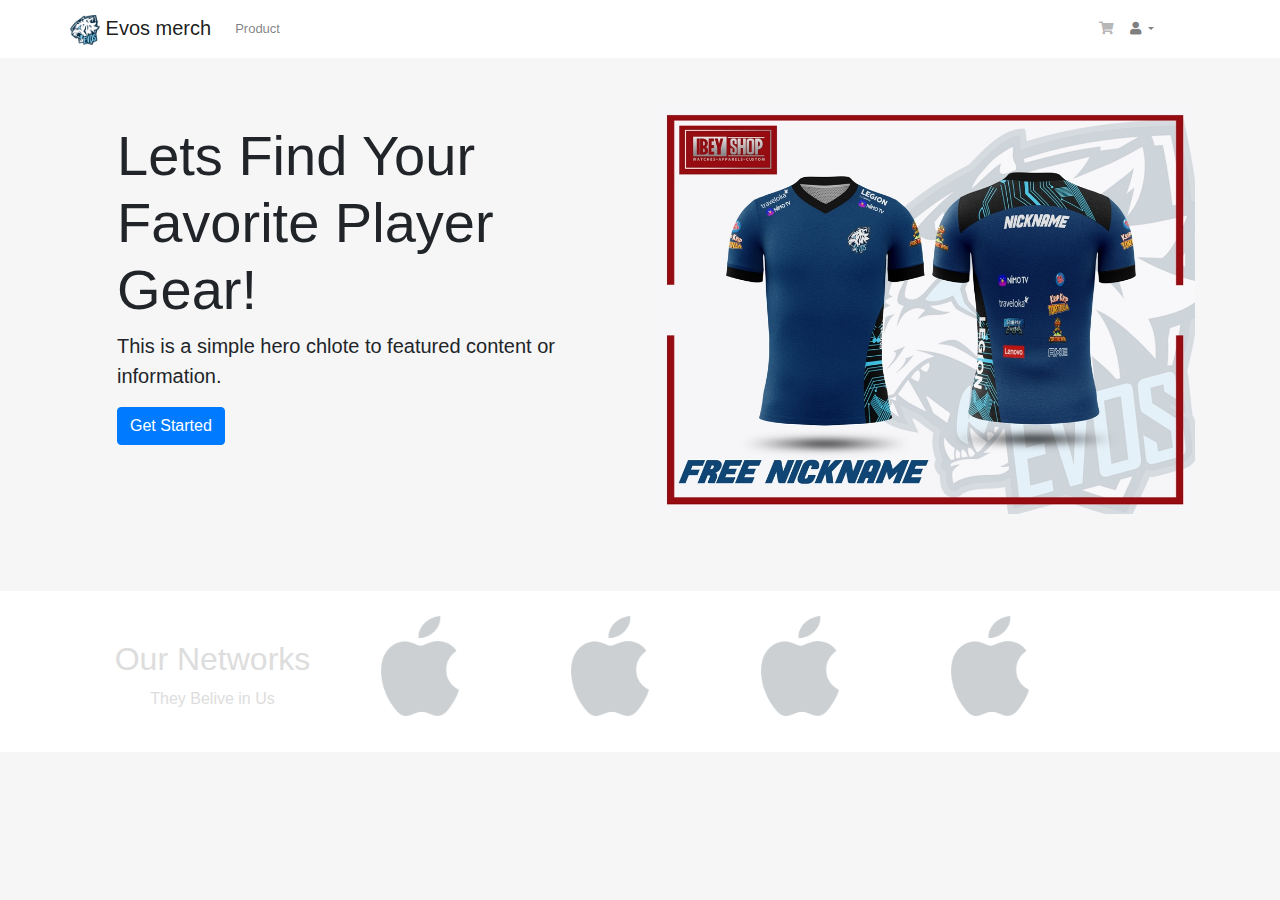
==== index.html @ 95a43ef6 "upload 30% front end" ====
<!DOCTYPE html>
<html lang="en">

  <head>
    <meta charset="UTF-8" />
    <meta name="viewport" content="width=device-width, initial-scale=1.0" />
    <title>Evos Merch</title>
    <link rel="stylesheet" href="frontend/libraries/bootstrap/css/bootstrap.css" />
    <link rel="stylesheet" href="frontend/libraries/fontawesome/css/all.css" />
    <link rel="stylesheet" href="frontend/libraries/fontawesome/css/fontawesome.css" />
    <link rel="stylesheet" href="frontend/libraries/fontawesome/css/brands.css" />
    <link rel="stylesheet" href="frontend/libraries/fontawesome/css/solid.css" />
    <link rel="stylesheet" href="frontend/style/style.css" />
  </head>

  <body>
    <!-- Navbar -->
    <nav class="navbar navbar-light bg-white navbar-expand">
      <div class="container">
        <a class="navbar-brand" href="#">
          <img src="frontend/images/logo.png" width="30" height="30" alt="" />
          Evos merch
        </a>

        <ul class="navbar-nav">
          <li>
            <a href="#" class="nav-link">
              Product
            </a>
          </li>
        </ul>

        <div class="navbar-nav ml-auto">
          <ul class="navbar-nav mr-5">

            <li class="nav-item">
              <a class="nav-link disabled" href="#">
                <i class="fa fa-shopping-cart"></i>
              </a>
            </li>

            <li class="nav-item dropdown">
              <a class="nav-link dropdown-toggle" href="#" id="navbarDropdown" role="button" data-toggle="dropdown"
                aria-haspopup="true" aria-expanded="false">
                <i class="fa fa-user"></i>
              </a>
              <div class="dropdown-menu dropdown-menu-right position-absolute" aria-labelledby="navbarDropdown">
                <a class="dropdown-item" href="#">Profile</a>
                <a class="dropdown-item" href="#">Transaction History</a>
                <div class="dropdown-divider"></div>
                <a class="dropdown-item" href="#">Login</a>
              </div>
            </li>
          </ul>
        </div>
      </div>
    </nav>
    <!-- End Navbar -->

    <div class="container">
      <header>
        <div class="row">
          <div class="col-md-6 col-lg-6">
            <div class="jumbotron">
              <h3 class="display-4">Lets Find Your Favorite Player Gear!</h3>
              <p class="lead">This is a simple hero chlote
                to
                featured content or information.</p>
              <a class="btn btn-primary btn-md" href="#">Get Started</a>
            </div>
          </div>

          <div class="img-side col-md-6 col-lg-6 mt-5">
            <img src="frontend/images/jersey-heading.jpg" class="img-fluid">
          </div>
        </div>
      </header>
    </div>

    <main>
      <section class="section-networks">
        <div class="container">
          <div class="row">
            <div class="col-md-3 mt-4">
              <h2>Our Networks</h2>
              <p>They Belive in Us</p>
            </div>
            <div class="col-sm-2 col-md-2">
              <img src="frontend/images/apple.png" class="img-net">
            </div>
            <div class="col-sm-2 col-md-2">
              <img src="frontend/images/apple.png" class="img-net">
            </div>
            <div class="col-sm-2 col-md-2">
              <img src="frontend/images/apple.png" class="img-net">
            </div>
            <div class="col-sm-2 col-md-2">
              <img src="frontend/images/apple.png" class="img-net">
            </div>
          </div>
        </div>
      </section>
    </main>



    <script src="frontend/libraries/retina/retina.js"></script>
    <script src="frontend/libraries/jquery/jquery-3.4.1.min.js"></script>
    <script src="frontend/libraries/bootstrap/js/bootstrap.js"></script>
    <script src="frontend/script/main.js"></script>
  </body>

</html>
---- frontend/libraries/fontawesome/css/brands.css ----
/*!
 * Font Awesome Free 5.15.1 by @fontawesome - https://fontawesome.com
 * License - https://fontawesome.com/license/free (Icons: CC BY 4.0, Fonts: SIL OFL 1.1, Code: MIT License)
 */
@font-face {
  font-family: 'Font Awesome 5 Brands';
  font-style: normal;
  font-weight: 400;
  font-display: block;
  src: url("../webfonts/fa-brands-400.eot");
  src: url("../webfonts/fa-brands-400.eot?#iefix") format("embedded-opentype"), url("../webfonts/fa-brands-400.woff2") format("woff2"), url("../webfonts/fa-brands-400.woff") format("woff"), url("../webfonts/fa-brands-400.ttf") format("truetype"), url("../webfonts/fa-brands-400.svg#fontawesome") format("svg"); }

.fab {
  font-family: 'Font Awesome 5 Brands';
  font-weight: 400; }
---- frontend/libraries/fontawesome/css/solid.css ----
/*!
 * Font Awesome Free 5.15.1 by @fontawesome - https://fontawesome.com
 * License - https://fontawesome.com/license/free (Icons: CC BY 4.0, Fonts: SIL OFL 1.1, Code: MIT License)
 */
@font-face {
  font-family: 'Font Awesome 5 Free';
  font-style: normal;
  font-weight: 900;
  font-display: block;
  src: url("../webfonts/fa-solid-900.eot");
  src: url("../webfonts/fa-solid-900.eot?#iefix") format("embedded-opentype"), url("../webfonts/fa-solid-900.woff2") format("woff2"), url("../webfonts/fa-solid-900.woff") format("woff"), url("../webfonts/fa-solid-900.ttf") format("truetype"), url("../webfonts/fa-solid-900.svg#fontawesome") format("svg"); }

.fa,
.fas {
  font-family: 'Font Awesome 5 Free';
  font-weight: 900; }
---- frontend/style/style.css ----
body {
  background-color: #f6f6f6;
}

nav ul li a {
  font-size: small;
}

header .jumbotron {
  background: #f6f6f6 !important;
}

.section-networks {
  background-color: #ffffff;
  margin-top: 50px;
  padding: 25px;
}

.section-networks h2 {
  text-align: center;
  color: #dddddd;
}

.section-networks p {
  text-align: center;
  color: #dddddd;
}

.section-networks .img-net {
  border: 0px;
  max-width: 100px;
}
/*# sourceMappingURL=style.css.map */
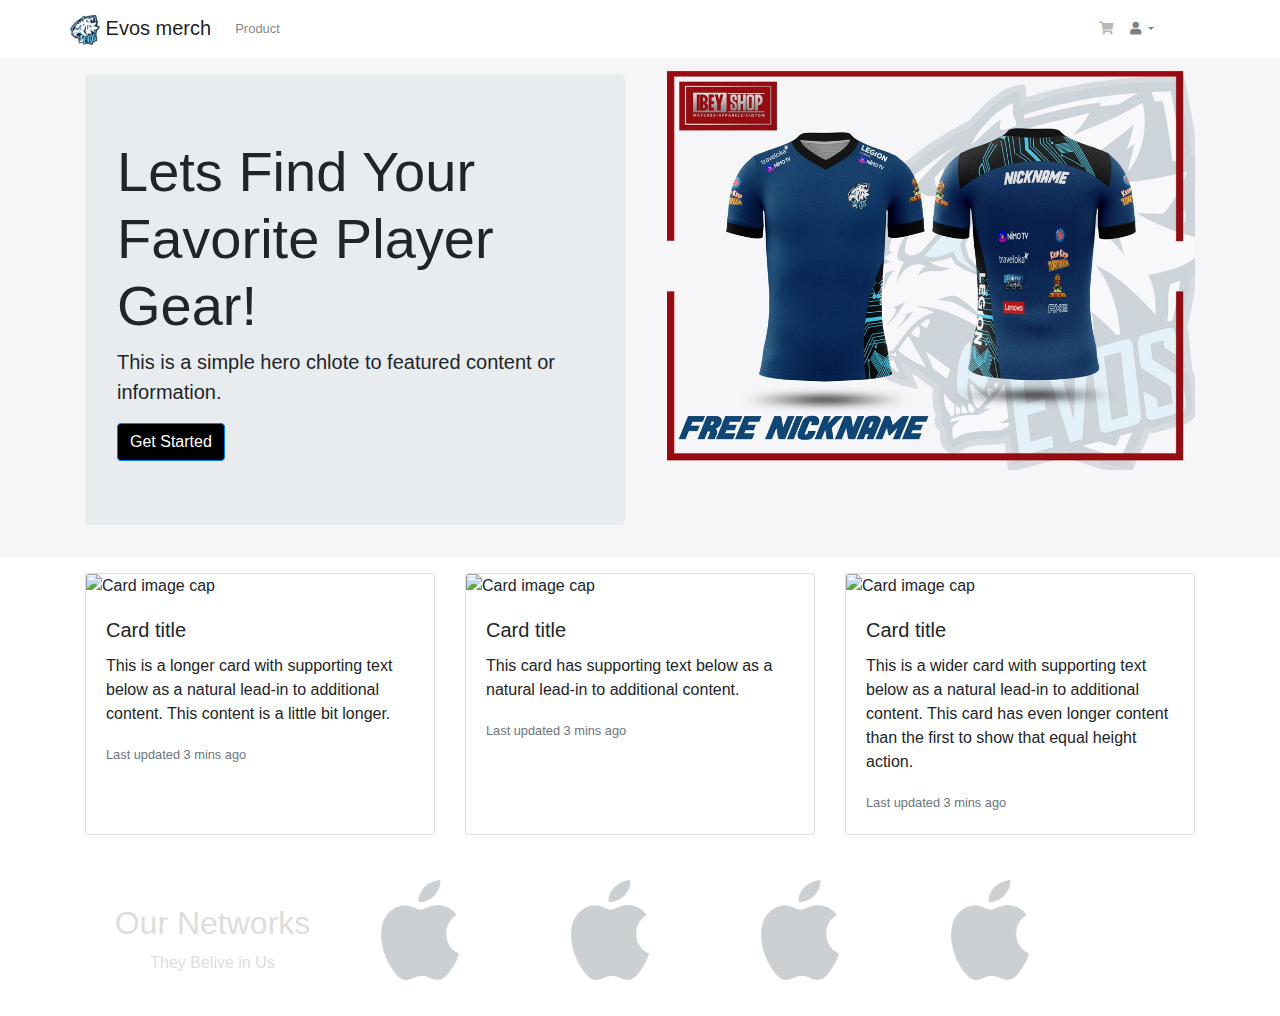
==== commit 0aaa0bea: "tak tinggal adus sek cok" ====
--- a/index.html
+++ b/index.html
@@ -57,10 +57,10 @@
     </nav>
     <!-- End Navbar -->
 
-    <div class="container">
-      <header>
+    <header>
+      <div class="container">
         <div class="row">
-          <div class="col-md-6 col-lg-6">
+          <div class="col-md-6 col-lg-6 mt-3">
             <div class="jumbotron">
               <h3 class="display-4">Lets Find Your Favorite Player Gear!</h3>
               <p class="lead">This is a simple hero chlote
@@ -70,14 +70,47 @@
             </div>
           </div>
 
-          <div class="img-side col-md-6 col-lg-6 mt-5">
+          <div class="img-side col-md-6 col-lg-6 mt-1">
             <img src="frontend/images/jersey-heading.jpg" class="img-fluid">
           </div>
         </div>
-      </header>
-    </div>
+      </div>
+    </header>
 
     <main>
+      <section class="featured-item mt-3">
+        <div class="container">
+          <div class="card-deck">
+            <div class="card">
+              <img class="card-img-top" src="..." alt="Card image cap">
+              <div class="card-body">
+                <h5 class="card-title">Card title</h5>
+                <p class="card-text">This is a longer card with supporting text below as a natural lead-in to additional
+                  content. This content is a little bit longer.</p>
+                <p class="card-text"><small class="text-muted">Last updated 3 mins ago</small></p>
+              </div>
+            </div>
+            <div class="card">
+              <img class="card-img-top" src="..." alt="Card image cap">
+              <div class="card-body">
+                <h5 class="card-title">Card title</h5>
+                <p class="card-text">This card has supporting text below as a natural lead-in to additional content.</p>
+                <p class="card-text"><small class="text-muted">Last updated 3 mins ago</small></p>
+              </div>
+            </div>
+            <div class="card">
+              <img class="card-img-top" src="..." alt="Card image cap">
+              <div class="card-body">
+                <h5 class="card-title">Card title</h5>
+                <p class="card-text">This is a wider card with supporting text below as a natural lead-in to additional
+                  content. This card has even longer content than the first to show that equal height action.</p>
+                <p class="card-text"><small class="text-muted">Last updated 3 mins ago</small></p>
+              </div>
+            </div>
+          </div>
+        </div>
+      </section>
+
       <section class="section-networks">
         <div class="container">
           <div class="row">
@@ -85,16 +118,16 @@
               <h2>Our Networks</h2>
               <p>They Belive in Us</p>
             </div>
-            <div class="col-sm-2 col-md-2">
+            <div class="col-xs-2 col-md-2">
               <img src="frontend/images/apple.png" class="img-net">
             </div>
-            <div class="col-sm-2 col-md-2">
+            <div class="col-xs-2 col-md-2">
               <img src="frontend/images/apple.png" class="img-net">
             </div>
-            <div class="col-sm-2 col-md-2">
+            <div class="col-xs-2 col-md-2">
               <img src="frontend/images/apple.png" class="img-net">
             </div>
-            <div class="col-sm-2 col-md-2">
+            <div class="col-xs-2 col-md-2">
               <img src="frontend/images/apple.png" class="img-net">
             </div>
           </div>
--- a/frontend/style/style.css
+++ b/frontend/style/style.css
@@ -1,18 +1,21 @@
 body {
-  background-color: #f6f6f6;
+  background-color: #fff;
 }
 
 nav ul li a {
   font-size: small;
 }
 
-header .jumbotron {
-  background: #f6f6f6 !important;
+.btn-primary {
+  background-color: black;
+}
+
+header {
+  background-color: #f6f6f8 !important;
 }
 
 .section-networks {
-  background-color: #ffffff;
-  margin-top: 50px;
+  margin-top: 20px;
   padding: 25px;
 }
 
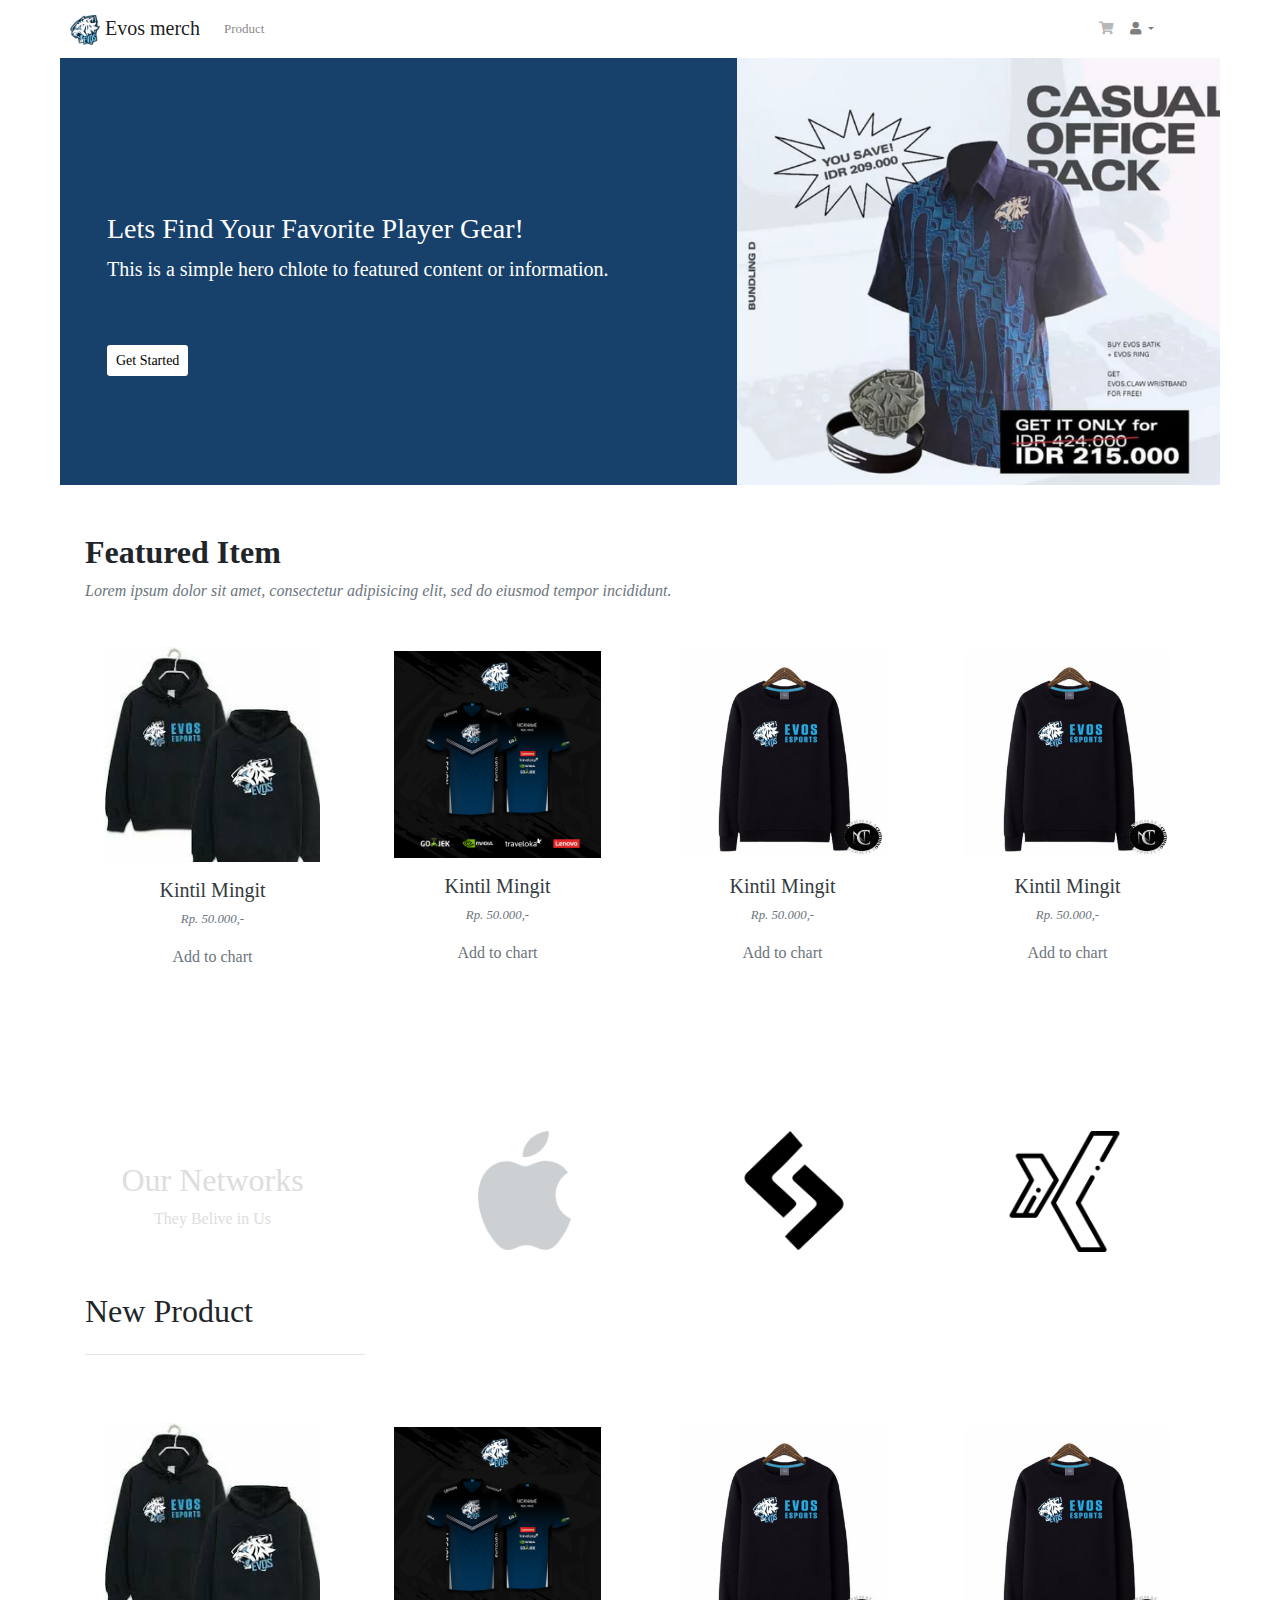
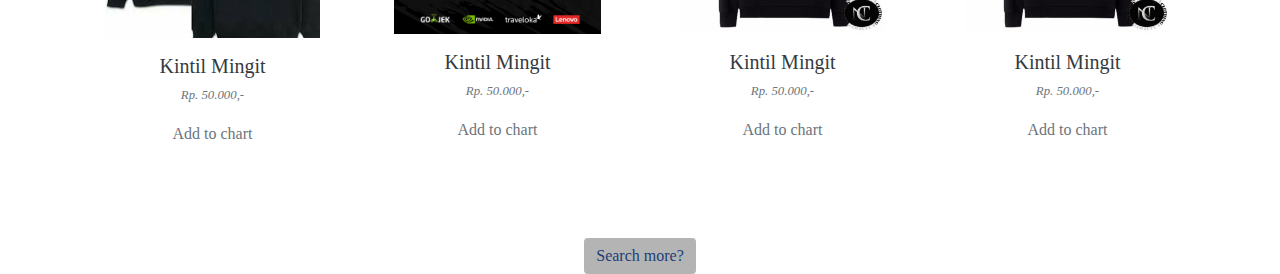
==== commit 7ab127b8: "clear header" ====
--- a/index.html
+++ b/index.html
@@ -57,87 +57,169 @@
     </nav>
     <!-- End Navbar -->
 
-    <header>
-      <div class="container">
+
+    <header class="header-top">
+      <div class="container-fluid">
         <div class="row">
-          <div class="col-md-6 col-lg-6 mt-3">
-            <div class="jumbotron">
-              <h3 class="display-4">Lets Find Your Favorite Player Gear!</h3>
+          <div class="col-md-7 col-lg-7 main-color no-gutters">
+            <div class="jumbotron bg-transparent">
+              <h3 class="">Lets Find Your Favorite Player Gear!</h3>
               <p class="lead">This is a simple hero chlote
                 to
                 featured content or information.</p>
-              <a class="btn btn-primary btn-md" href="#">Get Started</a>
-            </div>
-          </div>
-
-          <div class="img-side col-md-6 col-lg-6 mt-1">
-            <img src="frontend/images/jersey-heading.jpg" class="img-fluid">
+              <a class="btn btn-white btn-sm" href="#">Get Started</a>
+            </div>
+          </div>
+
+          <div class="img-side col-md-5 col-lg-5 bg-dark no-gutters d-none d-md-block">
+            <img src="frontend/images/promo.png" class="img-fluid" alt="Responsive image">
           </div>
         </div>
       </div>
     </header>
 
     <main>
-      <section class="featured-item mt-3">
-        <div class="container">
-          <div class="card-deck">
-            <div class="card">
-              <img class="card-img-top" src="..." alt="Card image cap">
-              <div class="card-body">
-                <h5 class="card-title">Card title</h5>
-                <p class="card-text">This is a longer card with supporting text below as a natural lead-in to additional
-                  content. This content is a little bit longer.</p>
-                <p class="card-text"><small class="text-muted">Last updated 3 mins ago</small></p>
-              </div>
-            </div>
-            <div class="card">
-              <img class="card-img-top" src="..." alt="Card image cap">
-              <div class="card-body">
-                <h5 class="card-title">Card title</h5>
-                <p class="card-text">This card has supporting text below as a natural lead-in to additional content.</p>
-                <p class="card-text"><small class="text-muted">Last updated 3 mins ago</small></p>
-              </div>
-            </div>
-            <div class="card">
-              <img class="card-img-top" src="..." alt="Card image cap">
-              <div class="card-body">
-                <h5 class="card-title">Card title</h5>
-                <p class="card-text">This is a wider card with supporting text below as a natural lead-in to additional
-                  content. This card has even longer content than the first to show that equal height action.</p>
-                <p class="card-text"><small class="text-muted">Last updated 3 mins ago</small></p>
+      <section class="section-featured-item">
+        <div class="container mt-5">
+          <h2 class="font-weight-bold">Featured Item</h2>
+          <hr class="float-left">
+          <p class="font-italic text-muted mb-4">Lorem ipsum dolor sit amet,
+            consectetur adipisicing elit,
+            sed do
+            eiusmod
+            tempor incididunt.</p>
+          <div class="row text-center pb-5 mb-4">
+            <div class="col-lg-3 col-md-6 mb-4 mb-lg-0">
+              <!-- Card-->
+              <div class="card rounded shadow-sm border-0">
+                <div class="card-body">
+                  <img src="frontend/images/product-1.jpeg" alt="" class="img-fluid d-block mx-auto mb-3">
+                  <h5> <a href="#" style="text-decoration: none;" class="text-dark">Kintil Mingit</a></h5>
+                  <p class="small text-muted font-italic">Rp. 50.000,-</p>
+                  <a href="" style="text-decoration: none;" class="text-muted text-info">Add to chart</a>
+                </div>
+              </div>
+            </div>
+
+            <div class="col-lg-3 col-md-6 mb-4 mb-lg-0">
+              <!-- Card-->
+              <div class="card rounded shadow-sm border-0">
+                <div class="card-body p-4"><img src="frontend/images/product-2.png" alt=""
+                    class="img-fluid d-block mx-auto mb-3">
+                  <h5> <a href="#" style="text-decoration: none;" class="text-dark">Kintil Mingit</a></h5>
+                  <p class="small text-muted font-italic">Rp. 50.000,-</p>
+                  <a href="" style="text-decoration: none;" class="text-muted text-info">Add to chart</a>
+                </div>
+              </div>
+            </div>
+
+            <div class="col-lg-3 col-md-6 mb-4 mb-lg-0">
+              <!-- Card-->
+              <div class="card rounded shadow-sm border-0">
+                <div class="card-body p-4">
+                  <img src="frontend/images/product-3.jpg" alt="" class="img-fluid d-block mx-auto mb-3">
+                  <h5> <a href="#" style="text-decoration: none;" class="text-dark">Kintil Mingit</a></h5>
+                  <p class="small text-muted font-italic">Rp. 50.000,-</p>
+                  <a href="" style="text-decoration: none;" class="text-muted text-info">Add to chart</a>
+                </div>
+              </div>
+            </div>
+
+            <div class="col-lg-3 col-md-6 mb-4 mb-lg-0">
+              <!-- Card-->
+              <div class="card rounded shadow-sm border-0">
+                <div class="card-body p-4"><img src="frontend/images/product-3.jpg" alt=""
+                    class="img-fluid d-block mx-auto mb-3">
+                  <h5> <a href="#" style="text-decoration: none;" class="text-dark">Kintil Mingit</a></h5>
+                  <p class="small text-muted font-italic">Rp. 50.000,-</p>
+                  <a href="" style="text-decoration: none;" class="text-muted text-info">Add to chart</a>
+                </div>
               </div>
             </div>
           </div>
         </div>
       </section>
+
 
       <section class="section-networks">
         <div class="container">
           <div class="row">
-            <div class="col-md-3 mt-4">
+            <div class="col-md-3 col-sm-3 mt-4">
               <h2>Our Networks</h2>
               <p>They Belive in Us</p>
             </div>
-            <div class="col-xs-2 col-md-2">
-              <img src="frontend/images/apple.png" class="img-net">
-            </div>
-            <div class="col-xs-2 col-md-2">
-              <img src="frontend/images/apple.png" class="img-net">
-            </div>
-            <div class="col-xs-2 col-md-2">
-              <img src="frontend/images/apple.png" class="img-net">
-            </div>
-            <div class="col-xs-2 col-md-2">
-              <img src="frontend/images/apple.png" class="img-net">
-            </div>
+            <div class="col-md-1"></div>
+            <div class="col-md-8 col-sm-7 mt-4">
+              <img src="frontend/images/brand.png" class="mt-n5 img-net">
+            </div>
+          </div>
+        </div>
+      </section>
+
+      <section class="section-featured-item">
+        <div class="container">
+          <h2 class="display-5">New Product</h2>
+          <hr class="my-4 mb-5" align="left" width="280px">
+          <div class="row text-center pb-5 mb-4">
+            <div class="col-lg-3 col-md-6 mb-4 mb-lg-0">
+              <!-- Card-->
+              <div class="card rounded shadow-sm border-0">
+                <div class="card-body">
+                  <img src="frontend/images/product-1.jpeg" alt="" class="img-fluid d-block mx-auto mb-3">
+                  <h5> <a href="#" style="text-decoration: none;" class="text-dark">Kintil Mingit</a></h5>
+                  <p class="small text-muted font-italic">Rp. 50.000,-</p>
+                  <a href="" style="text-decoration: none;" class="text-muted text-info">Add to chart</a>
+                </div>
+              </div>
+            </div>
+
+            <div class="col-lg-3 col-md-6 mb-4 mb-lg-0">
+              <!-- Card-->
+              <div class="card rounded shadow-sm border-0">
+                <div class="card-body p-4"><img src="frontend/images/product-2.png" alt=""
+                    class="img-fluid d-block mx-auto mb-3">
+                  <h5> <a href="#" style="text-decoration: none;" class="text-dark">Kintil Mingit</a></h5>
+                  <p class="small text-muted font-italic">Rp. 50.000,-</p>
+                  <a href="" style="text-decoration: none;" class="text-muted text-info">Add to chart</a>
+                </div>
+              </div>
+            </div>
+
+            <div class="col-lg-3 col-md-6 mb-4 mb-lg-0">
+              <!-- Card-->
+              <div class="card rounded shadow-sm border-0">
+                <div class="card-body p-4">
+                  <img src="frontend/images/product-3.jpg" alt="" class="img-fluid d-block mx-auto mb-3">
+                  <h5> <a href="#" style="text-decoration: none;" class="text-dark">Kintil Mingit</a></h5>
+                  <p class="small text-muted font-italic">Rp. 50.000,-</p>
+                  <a href="" style="text-decoration: none;" class="text-muted text-info">Add to chart</a>
+                </div>
+              </div>
+            </div>
+
+            <div class="col-lg-3 col-md-6 mb-4 mb-lg-0">
+              <!-- Card-->
+              <div class="card rounded shadow-sm border-0">
+                <div class="card-body p-4"><img src="frontend/images/product-3.jpg" alt=""
+                    class="img-fluid d-block mx-auto mb-3">
+                  <h5> <a href="#" style="text-decoration: none;" class="text-dark">Kintil Mingit</a></h5>
+                  <p class="small text-muted font-italic">Rp. 50.000,-</p>
+                  <a href="" style="text-decoration: none;" class="text-muted text-info">Add to chart</a>
+                </div>
+              </div>
+            </div>
+          </div>
+          <div class="d-flex justify-content-center mt-3">
+            <button class="btn btn-secondary btn-md justify-content-center">Search more?</button>
           </div>
         </div>
       </section>
     </main>
 
-
-
-    <script src="frontend/libraries/retina/retina.js"></script>
+    <footer>
+
+    </footer>
+
     <script src="frontend/libraries/jquery/jquery-3.4.1.min.js"></script>
     <script src="frontend/libraries/bootstrap/js/bootstrap.js"></script>
     <script src="frontend/script/main.js"></script>
--- a/frontend/style/style.css
+++ b/frontend/style/style.css
@@ -1,21 +1,62 @@
 body {
   background-color: #fff;
+  font-family: 'Montserrat';
 }
 
 nav ul li a {
   font-size: small;
 }
 
+.main-color {
+  background-color: #17416B;
+}
+
 .btn-primary {
-  background-color: black;
+  background-color: #1c3d77;
+  border: 0;
+}
+
+.btn-secondary {
+  background-color: #b4b4b4;
+  color: #1c3d77;
+  border: 0;
 }
 
 header {
-  background-color: #f6f6f8 !important;
+  padding-left: 60px;
+  padding-right: 60px;
+}
+
+header h3 {
+  color: #ffffff;
+  margin-top: 90px;
+}
+
+header p {
+  color: #fff;
+}
+
+header .btn-white {
+  margin-top: 45px;
+  background-color: #fff;
+  color: #000000;
+}
+
+header .btn-white:hover {
+  background-color: #1f568d;
+  color: #ffffff;
+}
+
+header .img-side {
+  padding: 0px;
+}
+
+.section-featured-item {
+  margin-top: 15px;
 }
 
 .section-networks {
-  margin-top: 20px;
+  margin-top: 75px;
   padding: 25px;
 }
 
@@ -30,7 +71,25 @@
 }
 
 .section-networks .img-net {
+  margin-top: -30px;
   border: 0px;
-  max-width: 100px;
+  max-width: 700px;
+}
+
+@media (max-width: 978px) {
+  .header-top {
+    padding: 0;
+    margin: 0;
+  }
+  body {
+    padding: 0;
+  }
+  .navbar-fixed-top,
+  .navbar-fixed-bottom,
+  .navbar-static-top {
+    margin-left: 0;
+    margin-right: 0;
+    margin-bottom: 0;
+  }
 }
 /*# sourceMappingURL=style.css.map */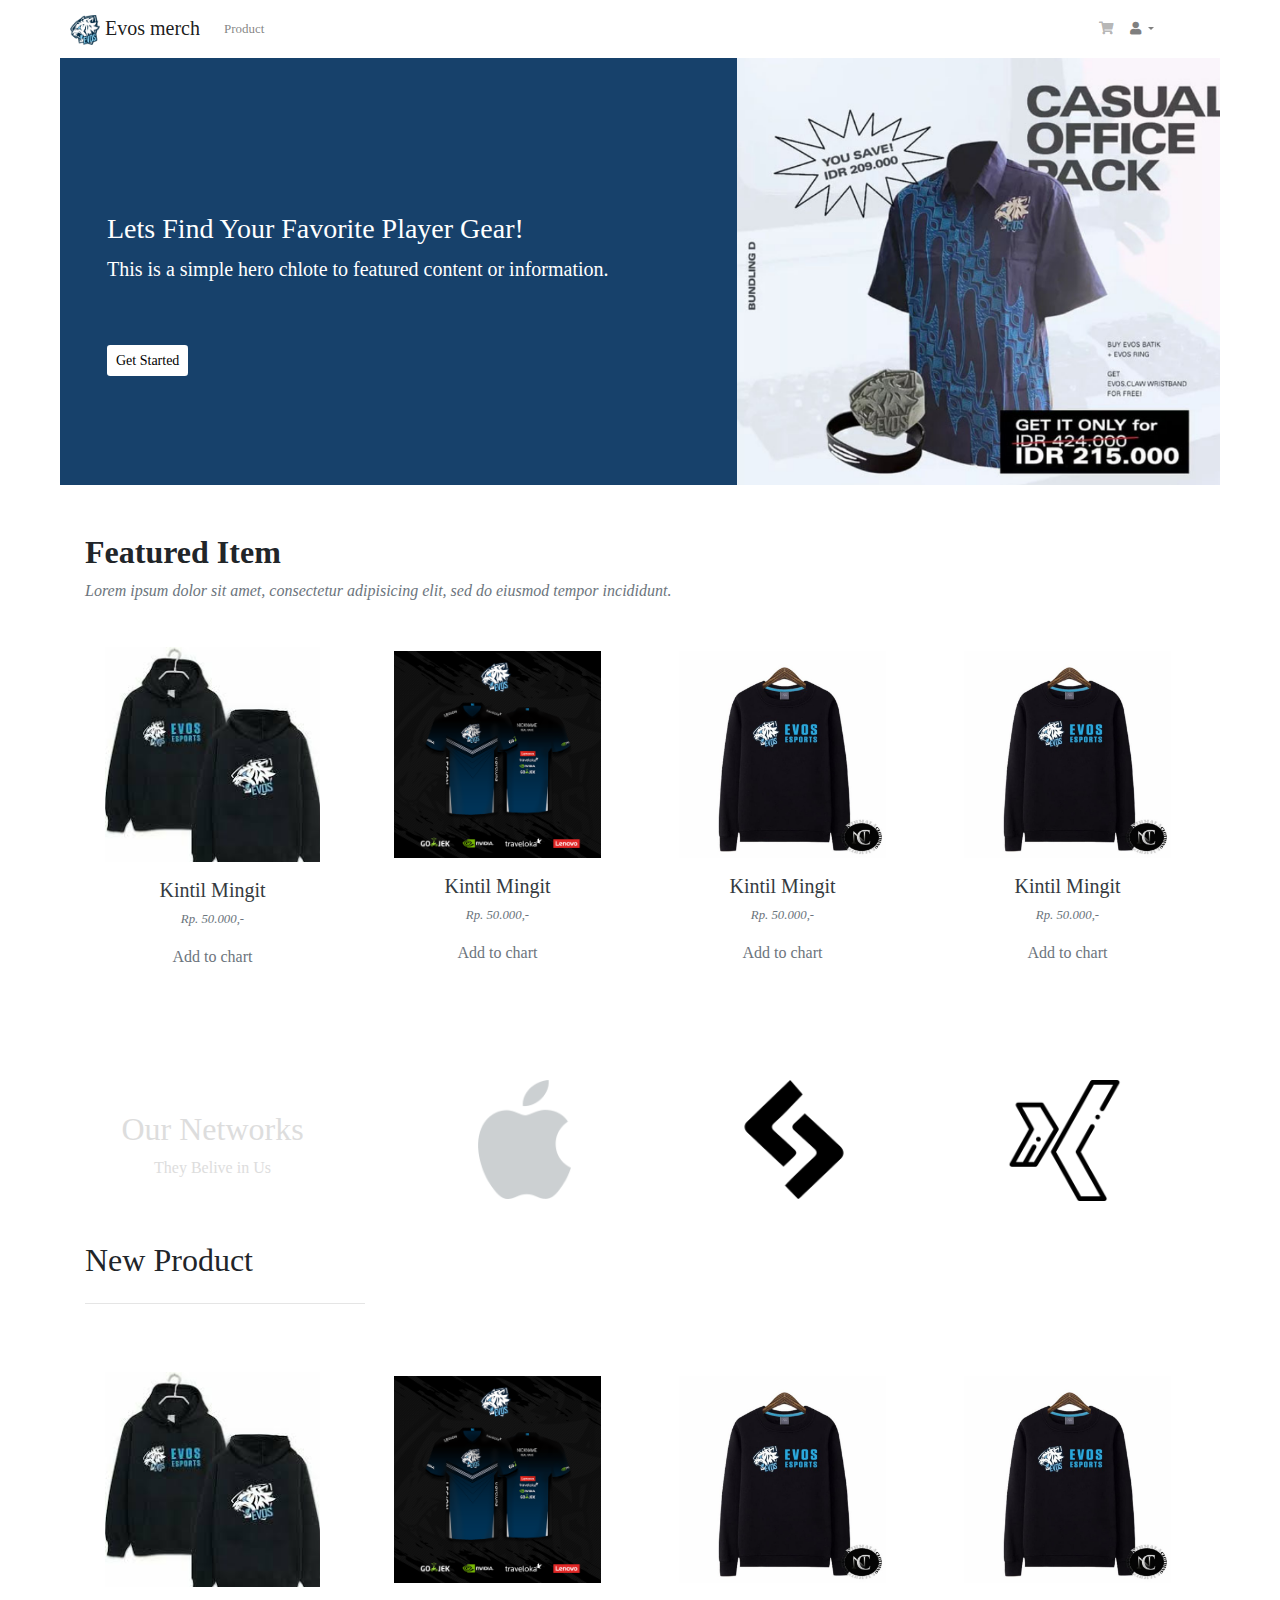
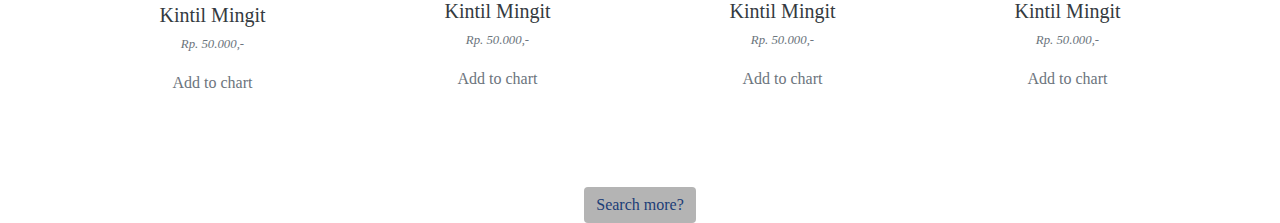
==== commit 90843aaa: "tambah" ====
--- a/index.html
+++ b/index.html
@@ -140,7 +140,6 @@
         </div>
       </section>
 
-
       <section class="section-networks">
         <div class="container">
           <div class="row">
@@ -216,7 +215,10 @@
       </section>
     </main>
 
-    <footer>
+    <footer class="section-footer">
+      <div class="container">
+
+      </div>
 
     </footer>
 
--- a/frontend/style/style.css
+++ b/frontend/style/style.css
@@ -56,7 +56,7 @@
 }
 
 .section-networks {
-  margin-top: 75px;
+  margin-top: 15px;
   padding: 25px;
 }
 
@@ -76,6 +76,10 @@
   max-width: 700px;
 }
 
+.section-footer {
+  background-color: #17416B;
+}
+
 @media (max-width: 978px) {
   .header-top {
     padding: 0;
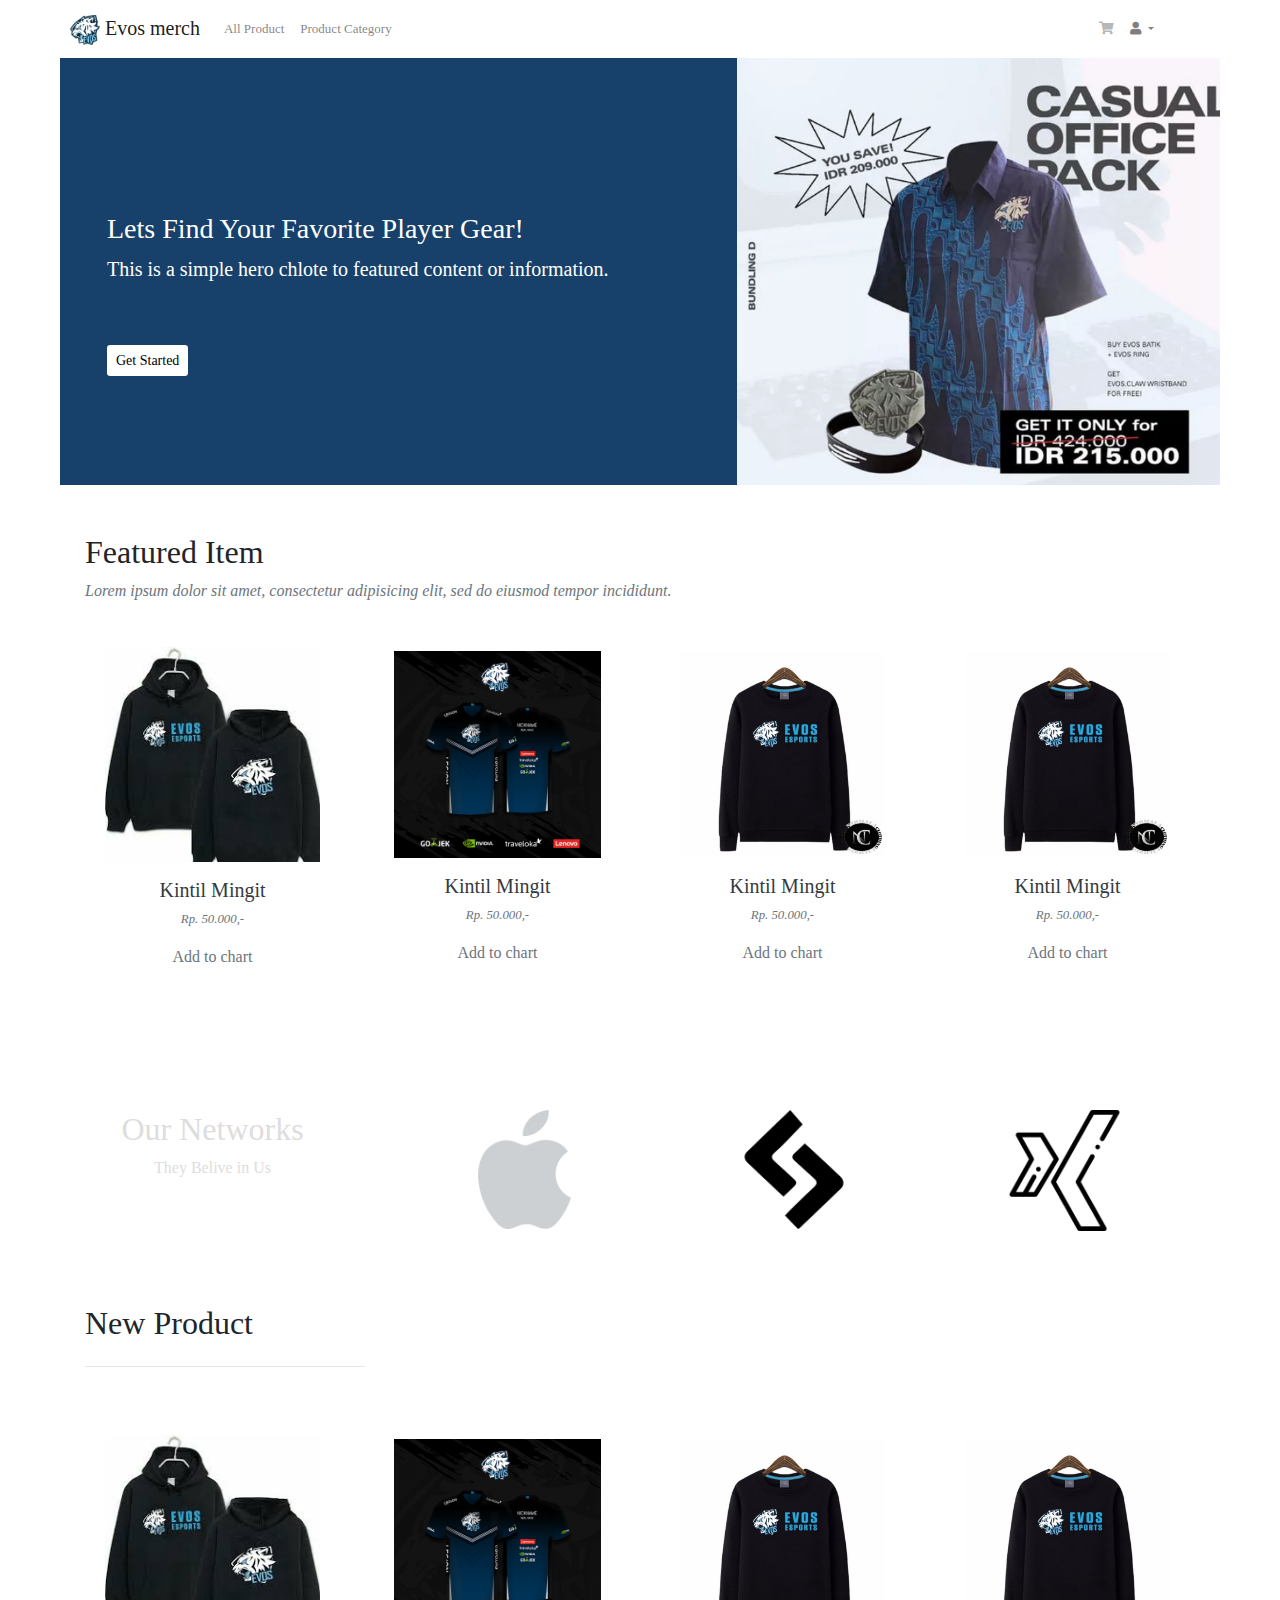
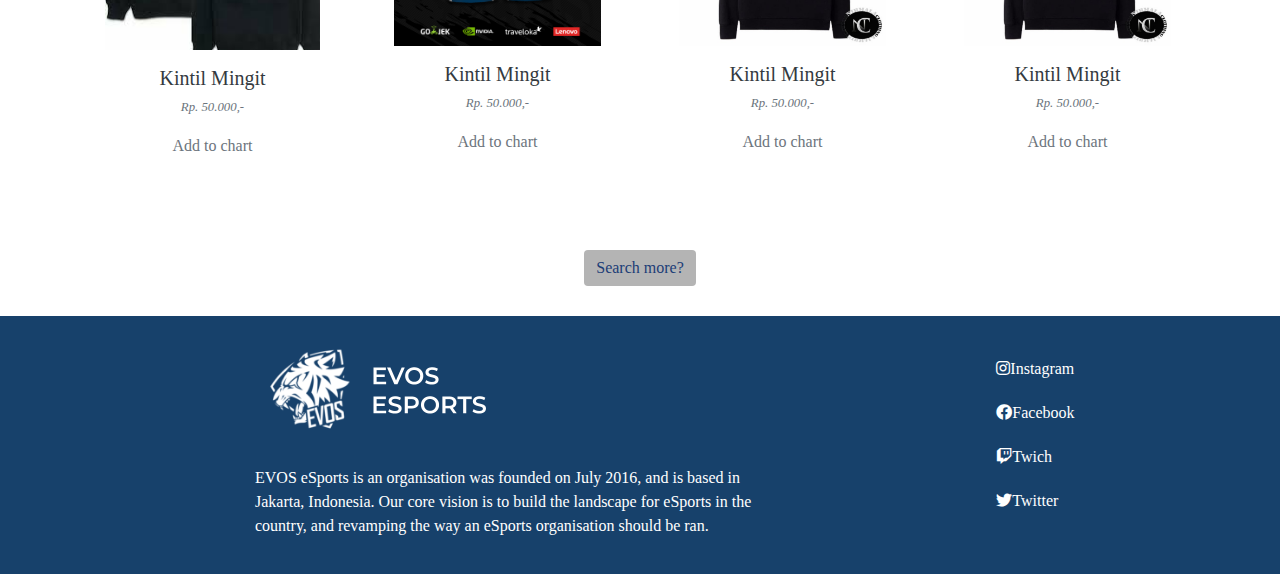
==== commit 1f164763: "xzoom clear" ====
--- a/index.html
+++ b/index.html
@@ -17,15 +17,23 @@
     <!-- Navbar -->
     <nav class="navbar navbar-light bg-white navbar-expand">
       <div class="container">
-        <a class="navbar-brand" href="#">
+        <a class="navbar-brand" href="index.html">
           <img src="frontend/images/logo.png" width="30" height="30" alt="" />
           Evos merch
         </a>
 
         <ul class="navbar-nav">
           <li>
+            <a href="product.html" class="nav-link">
+              All Product
+            </a>
+          </li>
+        </ul>
+
+        <ul class="navbar-nav">
+          <li>
             <a href="#" class="nav-link">
-              Product
+              Product Category
             </a>
           </li>
         </ul>
@@ -71,7 +79,7 @@
             </div>
           </div>
 
-          <div class="img-side col-md-5 col-lg-5 bg-dark no-gutters d-none d-md-block">
+          <div class="img-side col-md-5 col-lg-5 no-gutters d-none d-md-block">
             <img src="frontend/images/promo.png" class="img-fluid" alt="Responsive image">
           </div>
         </div>
@@ -81,7 +89,7 @@
     <main>
       <section class="section-featured-item">
         <div class="container mt-5">
-          <h2 class="font-weight-bold">Featured Item</h2>
+          <h2 class="display-5">Featured Item</h2>
           <hr class="float-left">
           <p class="font-italic text-muted mb-4">Lorem ipsum dolor sit amet,
             consectetur adipisicing elit,
@@ -149,15 +157,15 @@
             </div>
             <div class="col-md-1"></div>
             <div class="col-md-8 col-sm-7 mt-4">
-              <img src="frontend/images/brand.png" class="mt-n5 img-net">
+              <img src="frontend/images/brand.png" class="mt-n5 img-fluid">
             </div>
           </div>
         </div>
       </section>
 
-      <section class="section-featured-item">
+      <section class="section-featured-item mt-5">
         <div class="container">
-          <h2 class="display-5">New Product</h2>
+          <h2 class="display-5 title-page">New Product</h2>
           <hr class="my-4 mb-5" align="left" width="280px">
           <div class="row text-center pb-5 mb-4">
             <div class="col-lg-3 col-md-6 mb-4 mb-lg-0">
@@ -208,7 +216,7 @@
               </div>
             </div>
           </div>
-          <div class="d-flex justify-content-center mt-3">
+          <div class="d-flex justify-content-center mt-2">
             <button class="btn btn-secondary btn-md justify-content-center">Search more?</button>
           </div>
         </div>
@@ -216,8 +224,42 @@
     </main>
 
     <footer class="section-footer">
-      <div class="container">
-
+      <div class="container-fluid">
+        <div class="row">
+          <div class="col-md-8 col-xl-8 col-sm-12">
+            <img src="frontend/images/evoslogo2.png" alt="" class="mb-4">
+            <p class="muted">EVOS eSports is an organisation was founded on July 2016, and is based in
+              Jakarta,
+              Indonesia. Our
+              core vision is to build the landscape for eSports in the country, and revamping the way an eSports
+              organisation should be ran.</p>
+          </div>
+          <div class="col-md-3 col-xl-3"></div>
+          <div class="col-md-1 col-lx-1 mt-3 p-2 text-center">
+            <div style="font-size: 0.5rem;">
+              <div class="col-md-12 col-lg-12 col-sm-2 d-inline-flex">
+                <a href="#" class="">
+                  <i class="fab fa-instagram fa-2x float-left">Instagram</i>
+                </a>
+              </div>
+              <div class="col-md-12 col-lg-12 col-sm-2 mt-4 d-inline-block">
+                <a href="#" class="">
+                  <i class="fab fa-facebook fa-2x float-left">Facebook</i>
+                </a>
+              </div>
+              <div class="col-md-12 col-lg-12 col-sm-2 mt-4 d-inline-block">
+                <a href="#" class="align-content-center">
+                  <i class="fab fa-twitch fa-2x float-left">Twich</i>
+                </a>
+              </div>
+              <div class="col-md-12 col-lg-12 col-sm-2 mt-4 d-inline-block">
+                <a href="#" class="align-content-center">
+                  <i class="fab fa-twitter fa-2x float-left">Twitter</i>
+                </a>
+              </div>
+            </div>
+          </div>
+        </div>
       </div>
 
     </footer>
--- a/frontend/style/style.css
+++ b/frontend/style/style.css
@@ -55,6 +55,17 @@
   margin-top: 15px;
 }
 
+.section-featured-item ul li a {
+  color: #b4b4b4;
+  text-decoration: none;
+}
+
+.section-featured-item ul li a:hover {
+  color: #1f568d;
+  -webkit-transition: all 0.3s ease;
+  transition: all 0.3s ease;
+}
+
 .section-networks {
   margin-top: 15px;
   padding: 25px;
@@ -77,7 +88,28 @@
 }
 
 .section-footer {
+  margin-top: 30px;
   background-color: #17416B;
+  padding: 20px;
+  padding-left: 240px;
+  padding-right: 240px;
+  bottom: 0px;
+}
+
+.section-footer p {
+  color: #fff;
+}
+
+.section-footer a {
+  color: #ffffff;
+}
+
+.section-footer a i {
+  color: #ffffff;
+}
+
+.section-product-detail {
+  padding: 50px;
 }
 
 @media (max-width: 978px) {
@@ -96,4 +128,150 @@
     margin-bottom: 0;
   }
 }
+
+@media (max-width: 1200px) {
+  .section-footer {
+    padding: 30px;
+  }
+}
+
+.section-details-header {
+  min-height: 310px;
+  background: #e4e6eb;
+  margin-top: -68px;
+}
+
+.section-details-content {
+  margin-top: -210px;
+  min-height: 100vh;
+}
+
+.section-details-content .breadcrumb {
+  background-color: transparent;
+  padding: 0;
+  margin-bottom: 30px;
+}
+
+.section-details-content .breadcrumb-item.active {
+  font-weight: bold;
+  color: #071C4D;
+}
+
+.section-details-content .card-details {
+  padding: 30px;
+  border: none;
+}
+
+.section-details-content .card-details .product-information th {
+  font-weight: 300;
+  font-size: 18px;
+  color: #071c4d;
+}
+
+.section-details-content .card-details .product-information td {
+  font-weight: 300;
+  font-size: 18px;
+  color: #b1b1b1;
+}
+
+.section-details-content .card-details .product-information .text-blue {
+  color: #071C4D;
+  font-weight: bold;
+}
+
+.section-details-content .card-details h1 {
+  font-size: 26px;
+}
+
+.section-details-content .card-details h2 {
+  font-size: 20px;
+}
+
+.section-details-content .card-details p {
+  font-size: 18px;
+  color: #b1b1b1;
+}
+
+.section-details-content .card-right {
+  border-bottom-left-radius: 0;
+  border-bottom-right-radius: 0;
+  border-bottom: none;
+}
+
+.section-details-content .gallery .xzoom-container {
+  display: block;
+}
+
+.section-details-content .gallery .xzoom-container .xzoom {
+  width: 100%;
+  -webkit-box-shadow: none;
+          box-shadow: none;
+  margin-bottom: 10px;
+}
+
+.section-details-content .gallery .xzoom-container .xactive {
+  border: 2px solid #1abc9c;
+  -webkit-box-shadow: none;
+          box-shadow: none;
+}
+
+.section-details-content .features {
+  margin-top: 20px;
+}
+
+.section-details-content .features h3 {
+  font-size: 18px;
+  color: #071c4d;
+  margin-bottom: 0;
+}
+
+.section-details-content .features p {
+  margin-bottom: 0;
+}
+
+.section-details-content .features .description {
+  margin-left: 10px;
+  overflow: hidden;
+  float: left;
+}
+
+.section-details-content .features .features-image {
+  width: 45px;
+  height: 45px;
+  float: left;
+}
+
+.section-details-content .join-container {
+  margin-top: -16px;
+}
+
+.section-details-content .btn-add {
+  background-color: #1f568d;
+  color: #fff;
+  border-radius: 0;
+}
+
+.section-details-content .btn-add:hover {
+  background-color: #2773be;
+}
+
+.section-details-content .btn-buy {
+  background-color: #2773be;
+  color: #fff;
+  border-radius: 0;
+}
+
+.section-details-content .btn-buy:hover {
+  background-color: #1f568d;
+}
+
+.section-details-content .input-group-text {
+  background-color: transparent;
+}
+
+.section-details-content h3 {
+  font-weight: 400;
+  font-size: 14px;
+  color: #071c4d;
+}
 /*# sourceMappingURL=style.css.map */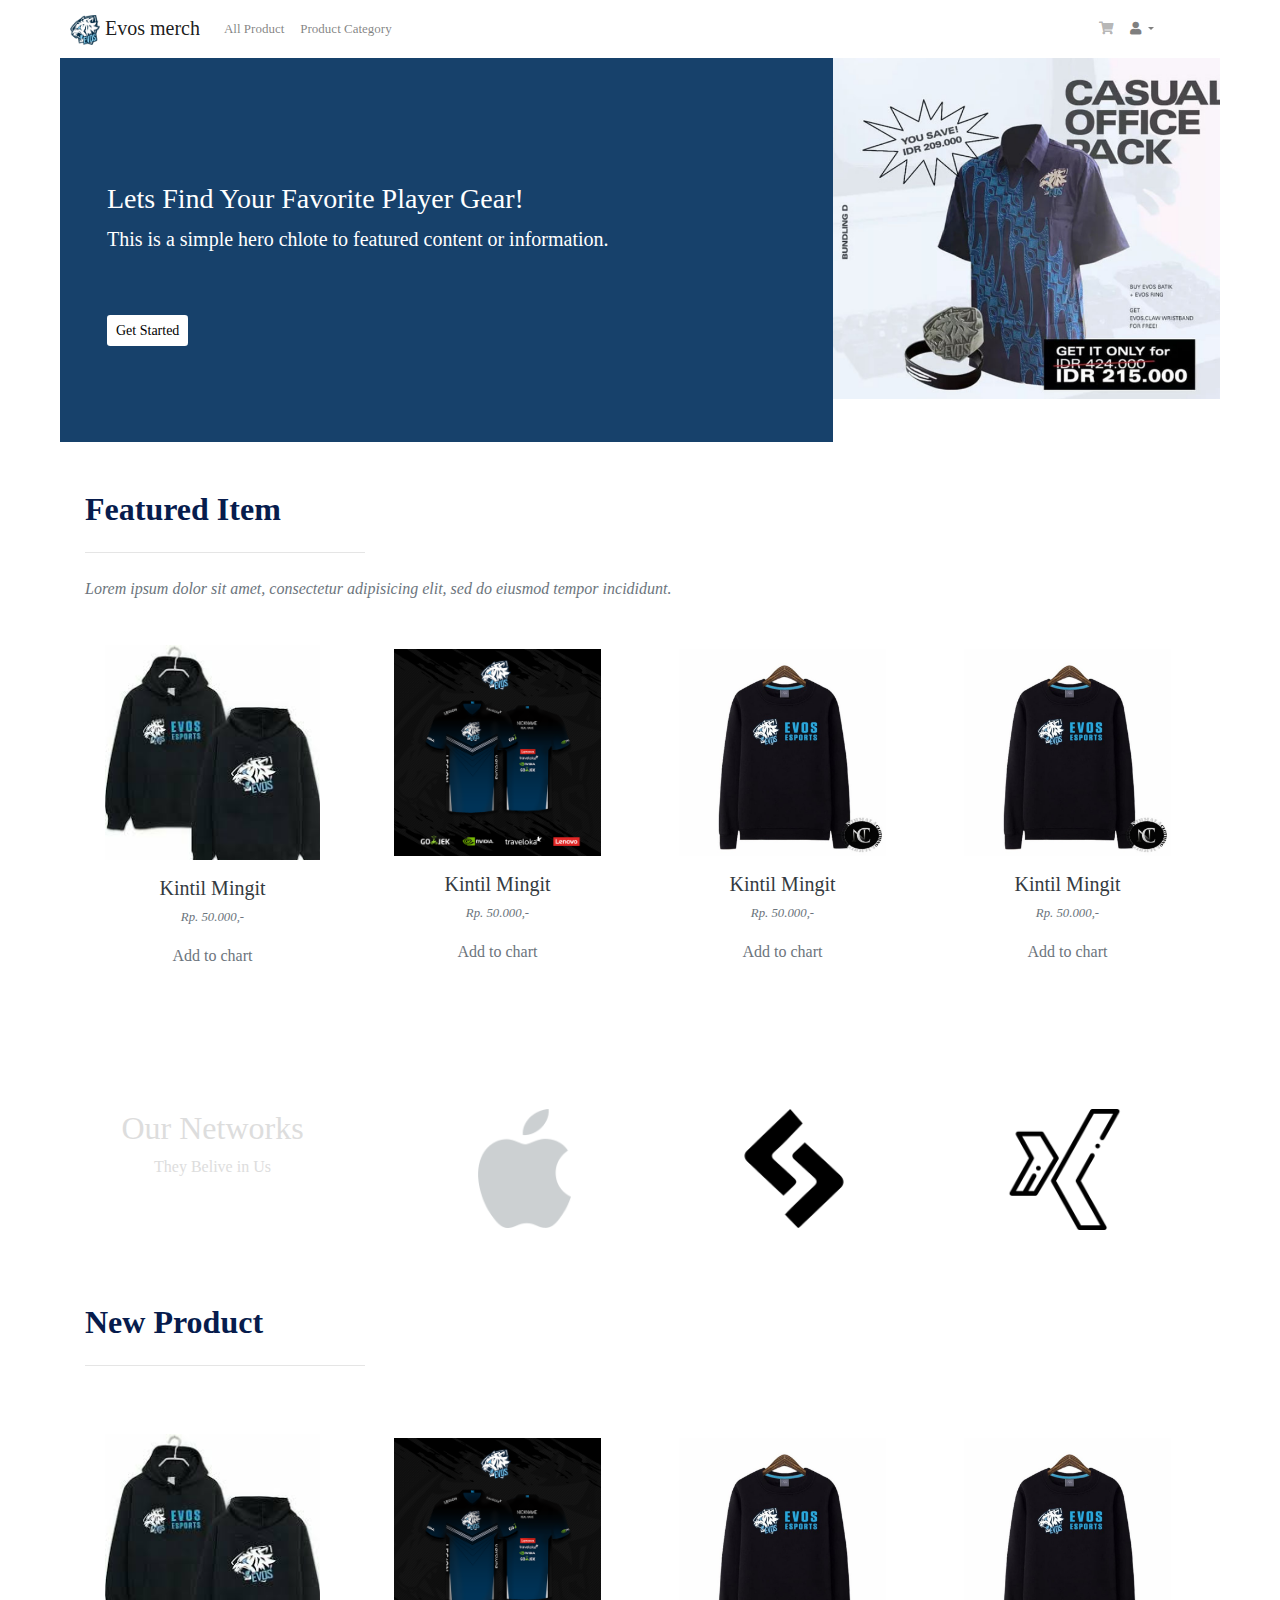
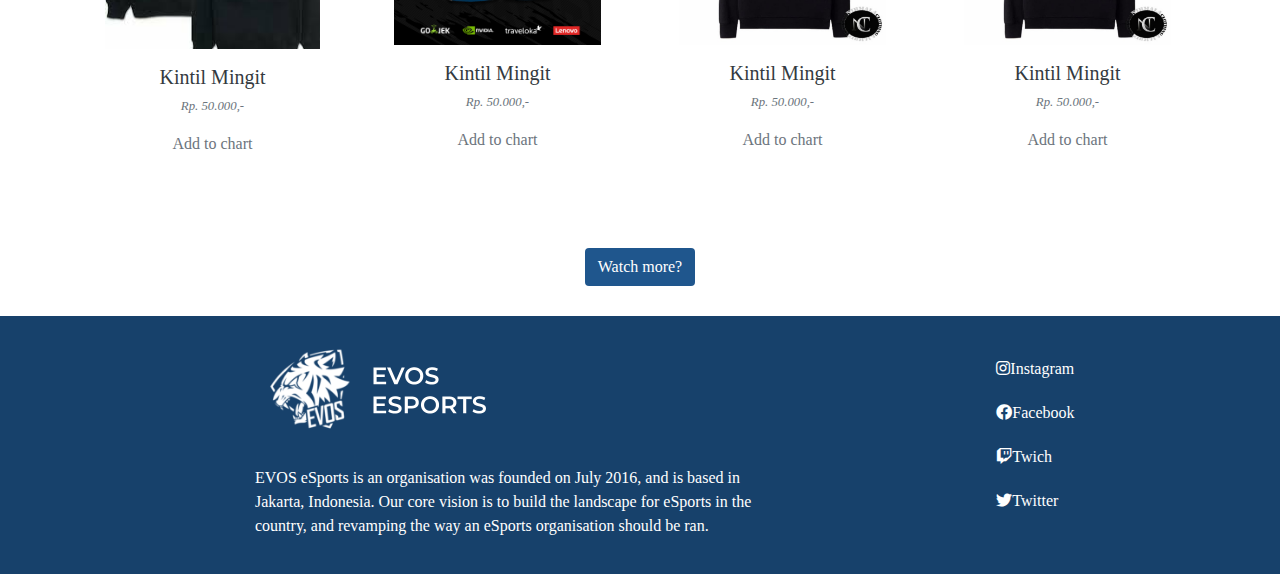
==== commit 1158dd9a: "add cart page" ====
--- a/index.html
+++ b/index.html
@@ -69,7 +69,7 @@
     <header class="header-top">
       <div class="container-fluid">
         <div class="row">
-          <div class="col-md-7 col-lg-7 main-color no-gutters">
+          <div class="col-md-8 col-lg-8 main-color no-gutters">
             <div class="jumbotron bg-transparent">
               <h3 class="">Lets Find Your Favorite Player Gear!</h3>
               <p class="lead">This is a simple hero chlote
@@ -79,7 +79,7 @@
             </div>
           </div>
 
-          <div class="img-side col-md-5 col-lg-5 no-gutters d-none d-md-block">
+          <div class="img-side col-md-4 col-lg-4 no-gutters d-none d-md-block">
             <img src="frontend/images/promo.png" class="img-fluid" alt="Responsive image">
           </div>
         </div>
@@ -90,7 +90,7 @@
       <section class="section-featured-item">
         <div class="container mt-5">
           <h2 class="display-5">Featured Item</h2>
-          <hr class="float-left">
+          <hr class="my-4 mb-3" align="left" width="280px">
           <p class="font-italic text-muted mb-4">Lorem ipsum dolor sit amet,
             consectetur adipisicing elit,
             sed do
@@ -173,7 +173,9 @@
               <div class="card rounded shadow-sm border-0">
                 <div class="card-body">
                   <img src="frontend/images/product-1.jpeg" alt="" class="img-fluid d-block mx-auto mb-3">
-                  <h5> <a href="#" style="text-decoration: none;" class="text-dark">Kintil Mingit</a></h5>
+                  <h5>
+                    <a href="#" style="text-decoration: none;" class="text-dark">Kintil Mingit</a>
+                  </h5>
                   <p class="small text-muted font-italic">Rp. 50.000,-</p>
                   <a href="" style="text-decoration: none;" class="text-muted text-info">Add to chart</a>
                 </div>
@@ -185,7 +187,7 @@
               <div class="card rounded shadow-sm border-0">
                 <div class="card-body p-4"><img src="frontend/images/product-2.png" alt=""
                     class="img-fluid d-block mx-auto mb-3">
-                  <h5> <a href="#" style="text-decoration: none;" class="text-dark">Kintil Mingit</a></h5>
+                  <h5><a href="#" style="text-decoration: none;" class="text-dark">Kintil Mingit</a></h5>
                   <p class="small text-muted font-italic">Rp. 50.000,-</p>
                   <a href="" style="text-decoration: none;" class="text-muted text-info">Add to chart</a>
                 </div>
@@ -217,7 +219,7 @@
             </div>
           </div>
           <div class="d-flex justify-content-center mt-2">
-            <button class="btn btn-secondary btn-md justify-content-center">Search more?</button>
+            <button class="btn btn-show btn-md justify-content-center">Watch more?</button>
           </div>
         </div>
       </section>
--- a/frontend/style/style.css
+++ b/frontend/style/style.css
@@ -1,6 +1,6 @@
 body {
   background-color: #fff;
-  font-family: 'Montserrat';
+  font-family: "Montserrat";
 }
 
 nav ul li a {
@@ -8,12 +8,20 @@
 }
 
 .main-color {
-  background-color: #17416B;
+  background-color: #17416b;
 }
 
 .btn-primary {
   background-color: #1c3d77;
   border: 0;
+}
+
+.btn-no-color {
+  background-color: transparent;
+}
+
+.btn-no-color button:focus {
+  outline: 0;
 }
 
 .btn-secondary {
@@ -29,7 +37,7 @@
 
 header h3 {
   color: #ffffff;
-  margin-top: 90px;
+  margin-top: 60px;
 }
 
 header p {
@@ -66,6 +74,22 @@
   transition: all 0.3s ease;
 }
 
+.section-featured-item .btn-show {
+  background-color: #1f568d;
+  color: #fff;
+  border-radius: 10;
+}
+
+.section-featured-item .btn-show:hover {
+  background-color: #2773be;
+}
+
+.section-featured-item h2 {
+  color: #071c4d;
+  font-weight: bold;
+  margin-bottom: 0;
+}
+
 .section-networks {
   margin-top: 15px;
   padding: 25px;
@@ -89,7 +113,7 @@
 
 .section-footer {
   margin-top: 30px;
-  background-color: #17416B;
+  background-color: #17416b;
   padding: 20px;
   padding-left: 240px;
   padding-right: 240px;
@@ -106,10 +130,6 @@
 
 .section-footer a i {
   color: #ffffff;
-}
-
-.section-product-detail {
-  padding: 50px;
 }
 
 @media (max-width: 978px) {
@@ -154,7 +174,7 @@
 
 .section-details-content .breadcrumb-item.active {
   font-weight: bold;
-  color: #071C4D;
+  color: #071c4d;
 }
 
 .section-details-content .card-details {
@@ -175,7 +195,7 @@
 }
 
 .section-details-content .card-details .product-information .text-blue {
-  color: #071C4D;
+  color: #071c4d;
   font-weight: bold;
 }
 
@@ -274,4 +294,65 @@
   font-size: 14px;
   color: #071c4d;
 }
+
+.section-cart-header {
+  min-height: 310px;
+  background: #e4e6eb;
+  margin-top: -68px;
+}
+
+.section-cart-detail {
+  margin-top: -210px;
+  min-height: 100vh;
+}
+
+.section-cart-detail .breadcrumb {
+  background-color: transparent;
+  padding: 0;
+  margin-bottom: 30px;
+}
+
+.section-cart-detail .breadcrumb-item.active {
+  font-weight: bold;
+  color: #071c4d;
+}
+
+.section-cart-detail .card-details .product-information th {
+  font-weight: 300;
+  font-size: 18px;
+  color: #071c4d;
+}
+
+.section-cart-detail .card-details .product-information td {
+  font-weight: 300;
+  font-size: 18px;
+  color: #b1b1b1;
+}
+
+.section-cart-detail .card-details .product-information .text-blue {
+  color: #071c4d;
+  font-weight: bold;
+}
+
+.section-cart-detail .card-details h1 {
+  font-size: 26px;
+}
+
+.section-cart-detail .card-details h2 {
+  font-size: 20px;
+}
+
+.section-cart-detail .card-details p {
+  font-size: 18px;
+  color: #b1b1b1;
+}
+
+.section-cart-detail .btn-chekout {
+  background-color: #2773be;
+  color: #fff;
+}
+
+.section-cart-detail .btn-chekout:hover {
+  background-color: #1f568d;
+}
 /*# sourceMappingURL=style.css.map */